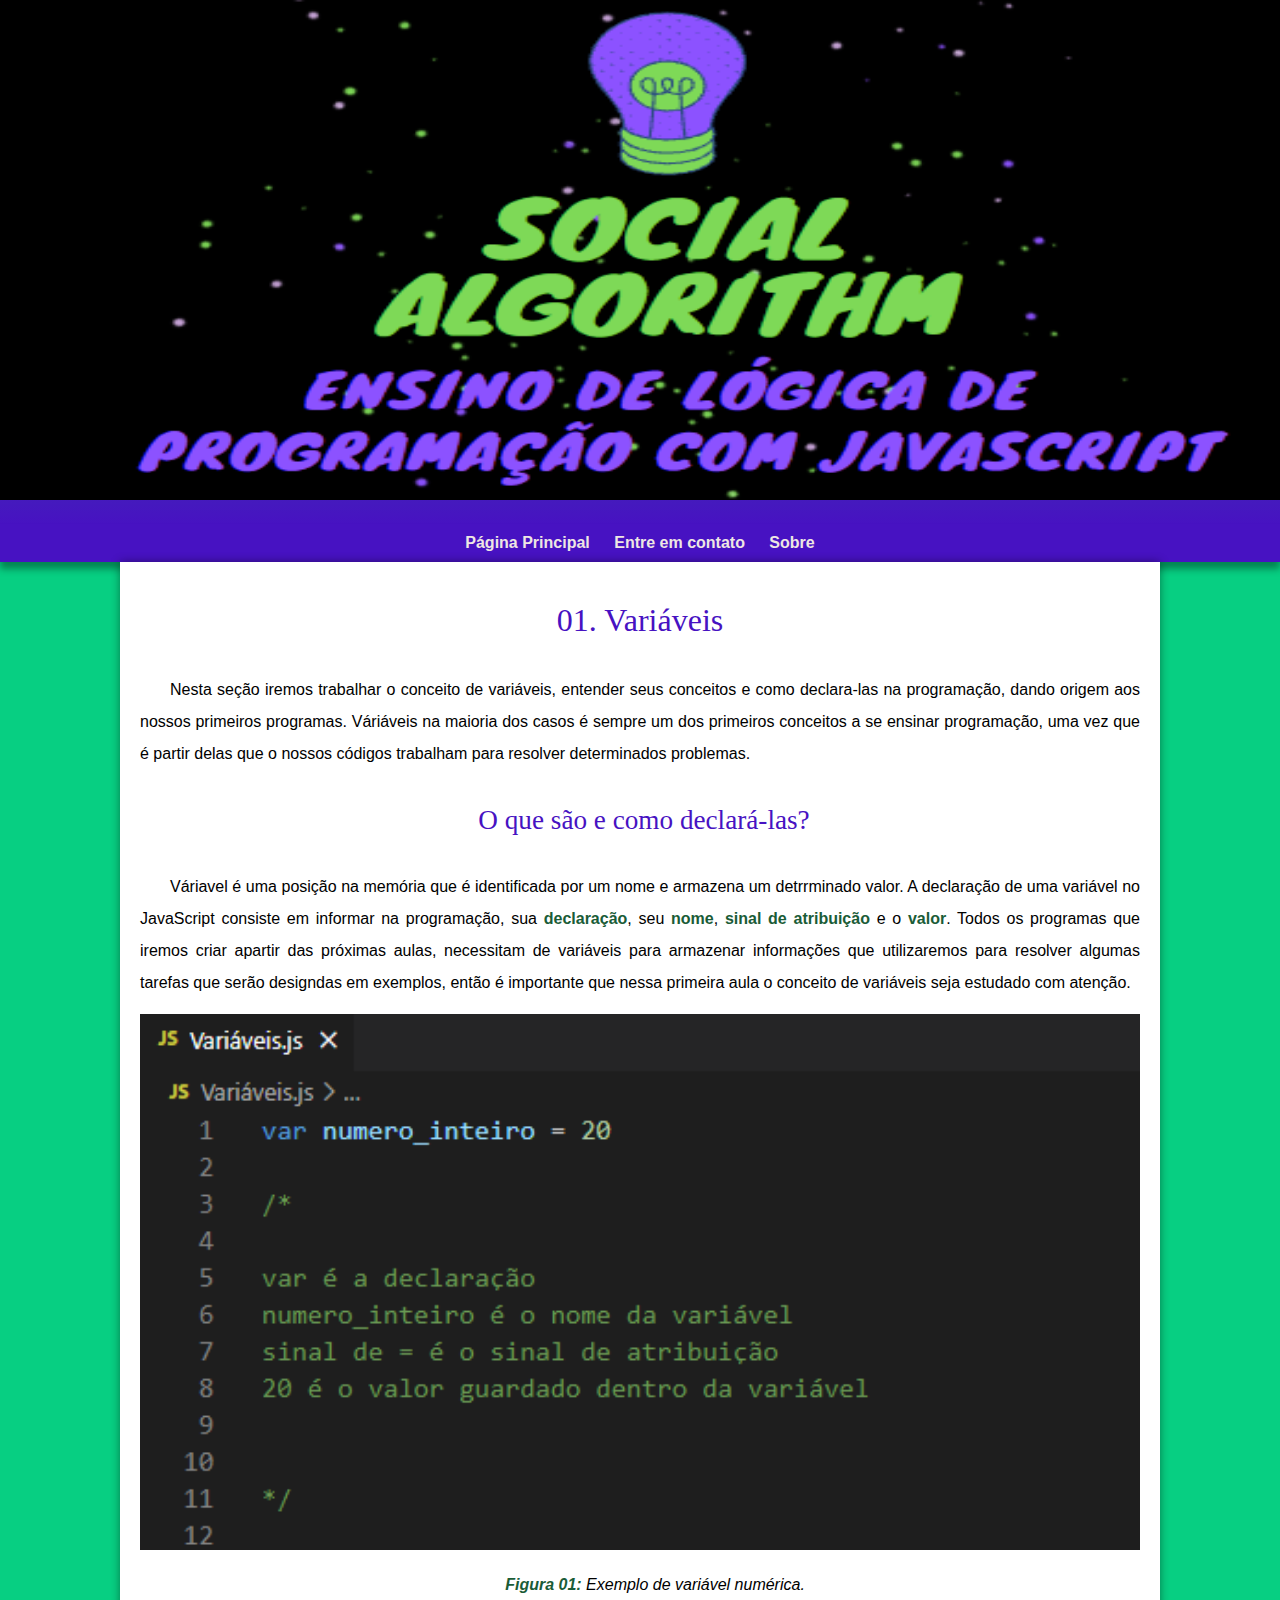
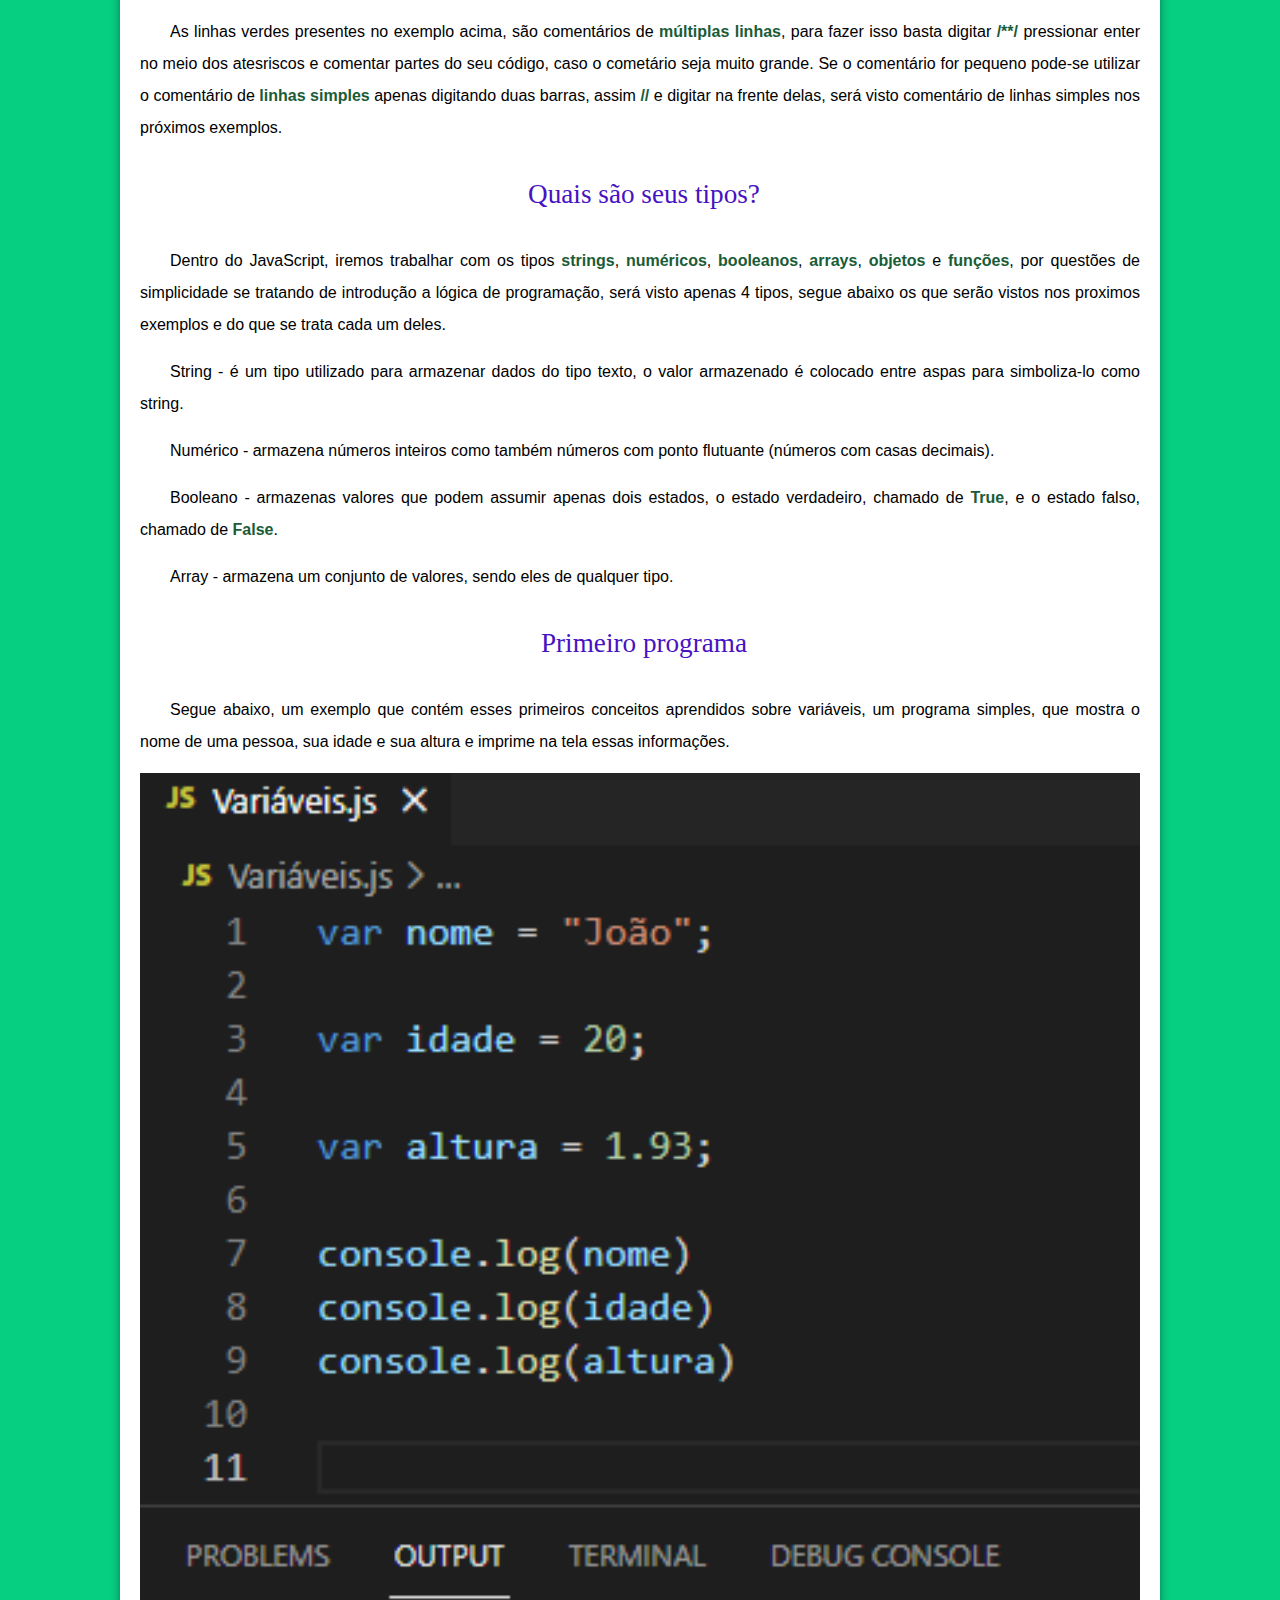
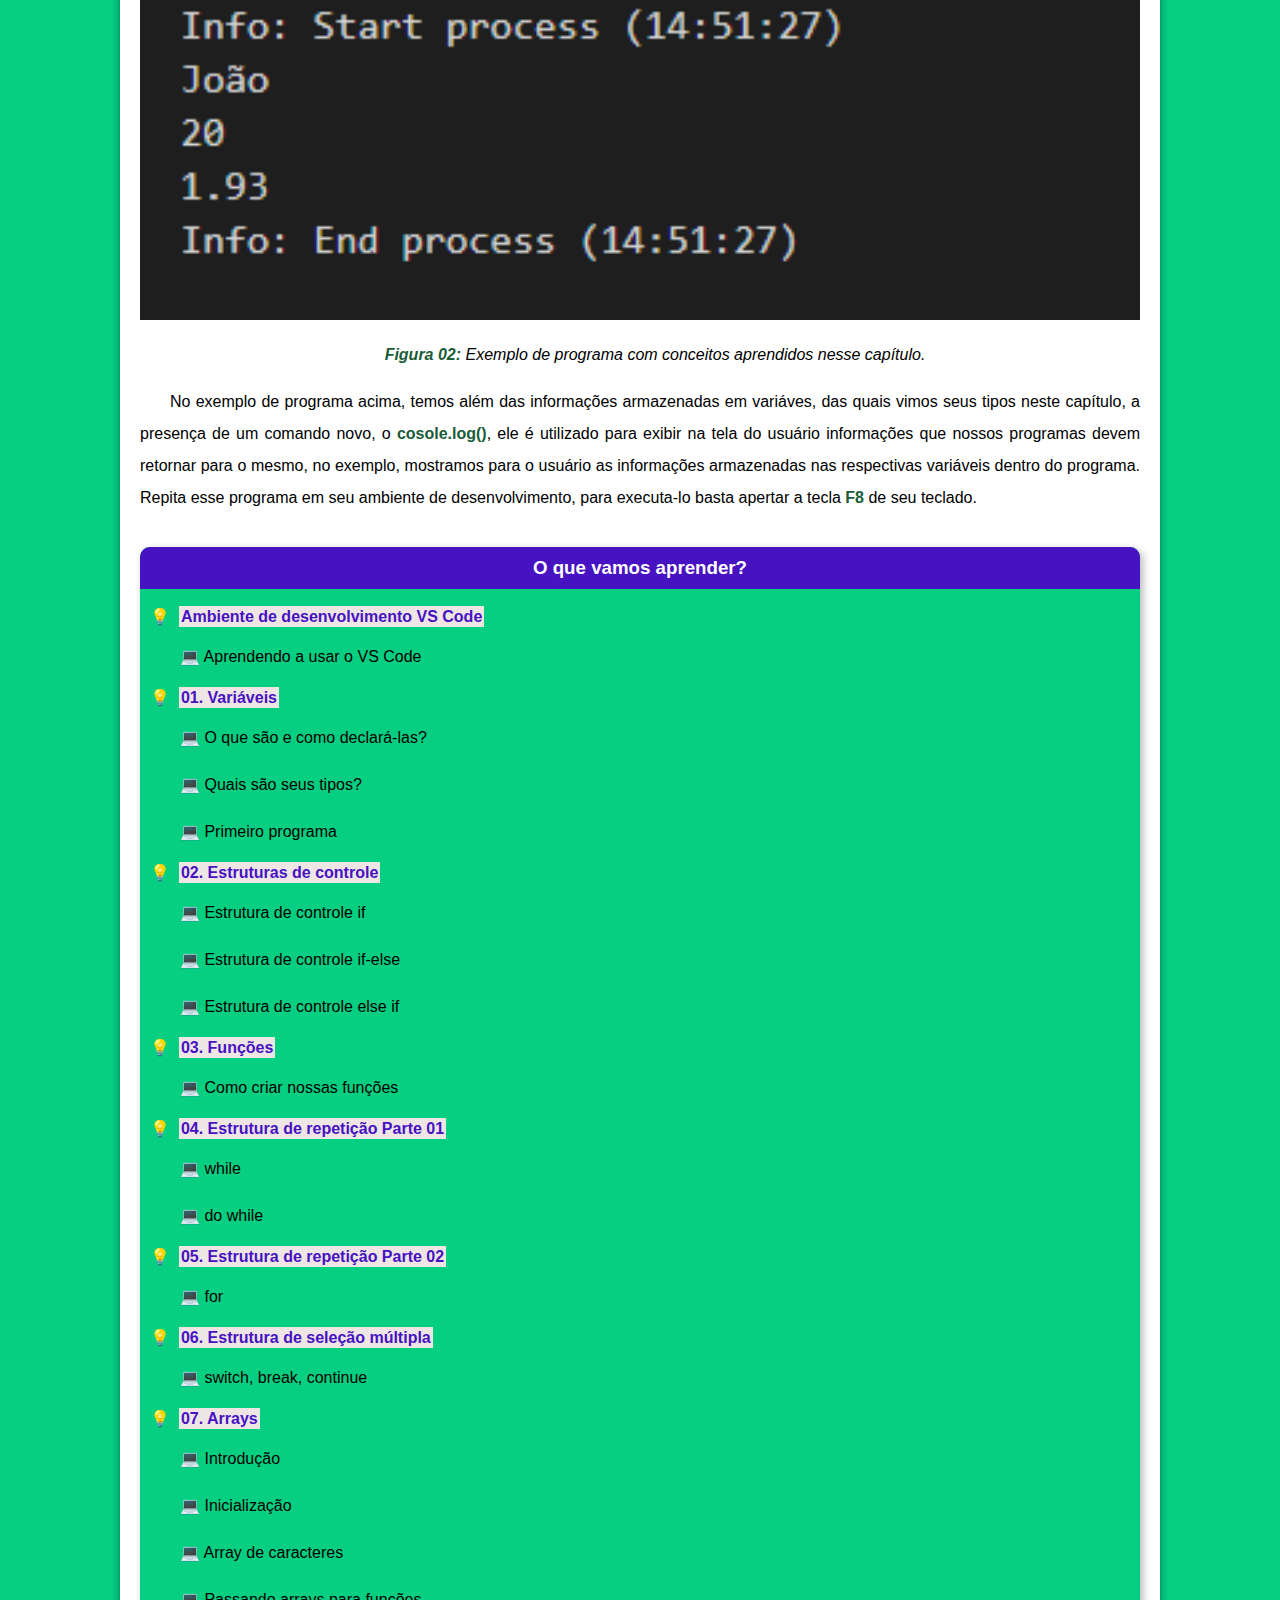
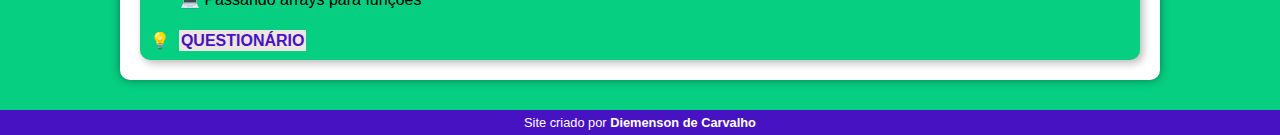
==== 01-variaveis.html @ f81a1410 "Initial commit" ====
<!DOCTYPE html>
<html lang="pt-br">
<head>
    <meta charset="UTF-8">
    <meta http-equiv="X-UA-Compatible" content="IE=edge">
    <meta name="viewport" content="width=device-width, initial-scale=1.0">
    <title>Social Algorithm: Ensino de lógica de programação com JavaScript</title>
    <link rel="shortcut icon" href="imagens/favicon.ico" type="image/x-icon">
    <link rel="stylesheet" href="estilo/style.css">
</head>
<body>
    <header>
        <picture>
            <source media="(max-width: 670px)" srcset="imagens/original-pq.png" width="483" height="300">
            <img src="imagens/original.png" alt="Logo do site" width="1349" height="500">
        </picture>
    </header>
    <nav>
        <a href="index.html">Página Principal</a>
        <a href="entre-em-contato.html">Entre em contato</a>
        <a href="sobre.html">Sobre</a>
    </nav>
    <main>
        <article>
            <h1>
                01. Variáveis
            </h1>

            <p>Nesta seção iremos trabalhar o conceito de variáveis, entender seus conceitos e como declara-las na programação, dando 
                origem aos nossos primeiros programas. Váriáveis na maioria dos casos é sempre um dos primeiros conceitos a se ensinar 
                programação, uma vez que é partir delas que o nossos códigos trabalham para resolver determinados problemas.
            </p>

            <h2>O que são e como declará-las?</h2>

            <p>Váriavel é uma posição na memória que é identificada por um nome e armazena um detrrminado valor.
            A declaração de uma variável no JavaScript consiste em informar na programação, sua <strong>declaração</strong>, seu <strong>nome</strong>, 
            <strong>sinal de atribuição</strong> e o <strong>valor</strong>.  Todos os programas que iremos criar apartir
            das próximas aulas, necessitam de variáveis para armazenar informações que utilizaremos para resolver algumas tarefas
            que serão designdas em exemplos, então é importante que nessa primeira aula o conceito de variáveis seja estudado 
            com atenção.
            </p>

            <picture>
                <source media="(max-width: 670px)" srcset="imagens/variaveis/var-pq.png"> 
                <img src="imagens/variaveis/var-gd.png" alt="Exemplo de Variável">
                <p><strong>Figura 01:</strong> Exemplo de variável numérica.</p>
            </picture>

            <p>As linhas verdes presentes no exemplo acima, são comentários de <strong>múltiplas linhas</strong>, para fazer
                isso basta digitar <strong>/**/</strong> pressionar enter no meio dos atesriscos e comentar
                partes do seu código, caso o cometário seja muito grande. Se o comentário for pequeno pode-se
                utilizar o comentário de <strong>linhas simples</strong> apenas digitando duas barras, assim <strong>//</strong>
                e digitar na frente delas, será visto comentário de linhas simples nos próximos exemplos.
            </p>

            <h2>Quais são seus tipos?</h2>

            <p>Dentro do JavaScript, iremos trabalhar com os tipos <strong>strings</strong>, <strong>numéricos</strong>, <strong>booleanos</strong>, <strong>arrays</strong>, <strong>objetos</strong> e <strong>funções</strong>,
                por questões de simplicidade se tratando de introdução a lógica de programação, será visto apenas 4 tipos, segue 
                abaixo os que serão vistos nos proximos exemplos e do que se trata cada um deles.</p>

            <p> String - é um tipo utilizado para armazenar dados do tipo texto, o valor armazenado é colocado entre aspas para 
                simboliza-lo como string.</p>

            <p>Numérico - armazena números inteiros como também números com ponto flutuante (números com casas decimais).</p>

            <p>Booleano - armazenas valores que podem assumir apenas dois estados, o estado verdadeiro, chamado de <strong>True</strong>, e
                o estado falso, chamado de <strong>False</strong>.
            </p>

            <p>Array - armazena um conjunto de valores, sendo eles de qualquer tipo.</p>

            <h2>Primeiro programa</h2>

            <p>
                Segue abaixo, um exemplo que contém esses primeiros conceitos aprendidos sobre variáveis, um programa simples, que mostra
                o nome de uma pessoa, sua idade e sua altura e imprime na tela essas informações.
            </p>

            <picture>
                <source media="(max-width: 670px)" srcset="imagens/variaveis/var2-pq.png"> 
                <img src="imagens/variaveis/var2-gd.png" alt="primeiro programa">
                <p><strong>Figura 02:</strong> Exemplo de programa com conceitos aprendidos nesse capítulo.</p>
            </picture>

            <p>No exemplo de programa acima, temos além das informações armazenadas em variáves, das quais vimos seus tipos
                neste capítulo, a presença de um comando novo, o <strong>cosole.log()</strong>, ele é utilizado para 
                exibir na tela do usuário informações que nossos programas devem retornar para o mesmo, no exemplo, mostramos para o usuário
                as informações armazenadas nas respectivas variáveis dentro do programa. Repita esse programa
                em seu ambiente de desenvolvimento, para executa-lo basta apertar a tecla <strong>F8</strong> de seu teclado.
            </p>

            <br>

            <aside>
                
                <h3 style="text-align: center;">O que vamos aprender?</h3>

                <br>

                <ul>
                    <li><a href="ambiente-de-desenvolvimento-vs-code.html">Ambiente de desenvolvimento VS Code</a></li>
                    <p> &#x1F4BB; Aprendendo a usar o VS Code</p>

                    <li><a href="01-variaveis.html">01. Variáveis</a></li>
                    <p> &#x1F4BB; O que são e como declará-las?</p>
                    <p> &#x1F4BB; Quais são seus tipos?</p>
                    <p>&#x1F4BB; Primeiro programa</p>

                    <li><a href="02-estruturas-de-controle.html">02. Estruturas de controle</a></li>
                    <p> &#x1F4BB; Estrutura de controle if</p>
                    <p>&#x1F4BB; Estrutura de controle if-else</p>
                    <p>&#x1F4BB; Estrutura de controle else if</p>

                    <li><a href="03-funcoes.html">03. Funções</a></li>
                    <p> &#x1F4BB; Como criar nossas funções</p>

                    <li><a href="04-estrutura-de-repeticao-parte-01.html">04. Estrutura de repetição Parte 01</a></li>
                    <p> &#x1F4BB; while</p>
                    <p> &#x1F4BB; do while</p>

                    <li><a href="05-estrutura-de-repeticao-parte-02.html">05. Estrutura de repetição Parte 02</a></li>
                    <p> &#x1F4BB; for</p>

                    <li><a href="06-estrutura-de-selecao-multipla.html">06. Estrutura de seleção múltipla</a></li>
                    <p> &#x1F4BB; switch, break, continue</p>

                    <li><a href="07-arrays.html">07. Arrays</a></li>
                    <p> &#x1F4BB; Introdução</p>
                    <p> &#x1F4BB; Inicialização</p>
                    <p> &#x1F4BB; Array de caracteres</p>
                    <p> &#x1F4BB; Passando arrays para funções</p>

                    <li><a href="questionario.html">QUESTIONÁRIO</a></li>
                    
                </ul>
            </aside>
            
        </article>
    </main>
    <footer>
        <p>Site criado por <a href="https://www.instagram.com/carvalhodiemerson/" target="_blank">Diemenson de Carvalho</a></p>
    </footer>
</body>
</html>
---- estilo/style.css ----
@charset "UTF-8";

:root {
    --cor0: #07cf82;
    --cor1: #eee6e4;
    --cor2: #3ddc84;
    --cor3: #12c055;
    --cor4: #1a5c37;
    --cor5:	#4712c2;

    --fonte-padrao: Arial, Verdana, Helvetica, sans-serif;
    --fonte-destaque: 'Georgia', cursive;
    --fonte-titulos: 'Verdana', cursive;
}

* {
    margin: 0px;
    padding: 0px;
}

body {
    background-color: var(--cor0);
    font-family: var(--fonte-padrao);
}

a.externo::after {
    content: '\00A0\1F517';
}

header {
    background-image: linear-gradient(to bottom, var(--cor3), var(--cor5));
    min-height: 100px;
    text-align: center;
    padding-bottom: 20px;
}


nav {
    background-color: var(--cor5);
    padding: 10px;
    box-shadow: 0px 7px 7px rgba(0, 0, 0, 0.363);
    text-align: center;

}

nav > a {
    color: var(--cor1);
    padding: 10px;
    border-radius: 5px;
    text-decoration: none;
    font-weight: bold;
    transition-duration: 0.5s;
}

nav > a:hover {
    background-color: var(--cor3);
    color: var(--cor5);
}

main {
    min-width: 300px;
    max-width: 1000px;
    margin: auto;
    margin-bottom: 30px;
    padding: 20px;
    background-color: white;
    box-shadow: 0px 0px 10px rgba(0, 0, 0, 0.418);
    border-bottom-left-radius: 10px;
    border-bottom-right-radius: 10px;
}

main h1 {
    color: var(--cor5);
    font-family: var(--fonte-titulos);
    font-weight: normal;
    font-size: 2em;
    text-align: center;
    padding-top: 20px;
    padding-bottom: 20px;
}

main h2 {
    font-family: var(--fonte-titulos);
    color: var(--cor5);
    font-size: 1.7em;
    font-weight: normal;
    text-indent: 8px;
    text-align: center;
    padding-top: 20px;
    padding-bottom: 20px;
}

main p {
    margin: 15px 0px;
    text-align: justify;
    text-indent: 30px;
    font-size: 1em;
    line-height: 2em;
}

main strong {
    color: var(--cor4);
    font-weight: bolder;
}

main a {
    text-decoration: none;
    font-weight: bold;
    color: var(--cor5);
    background-color: var(--cor1);
    padding: 2px 2px;
}

main a:hover {
    text-decoration: underline;
    color: var(--cor4);
}

main img {
    width: 100%;
}

main img.pequena {
    max-width: 350px;
    display: block;
    margin: auto;
}

picture > p {
    text-align: center;
    font-style: italic;
}

aside {
    background-color: var(--cor0);
    padding: 10px;
    border-radius: 10px;
    box-shadow: 3px 3px 8px rgba(0, 0, 0, 0.281);
}

aside > h3 {
    background-color: var(--cor5);
    color: white;
    padding: 10px;
    margin: -10px -10px 0px -10px;
    border-radius: 10px 10px 0px 0px;
}

aside > ul {
    list-style-type:'\1F4A1\00A0\00A0';
    list-style-position: inside;
    columns: 1;
}

footer {
    background-color: var(--cor5);
    color: white;
    text-align: center;
    font-size: 0.8em;
    padding: 5px;
}

footer a {
    color: white;
    font-weight: bolder;
    text-decoration: none;
}

footer a:hover {
    text-decoration: underline;
    color: var(--cor1);
}

.button {
    padding: 5px;
    font-size: 15px;
    cursor: pointer;
}
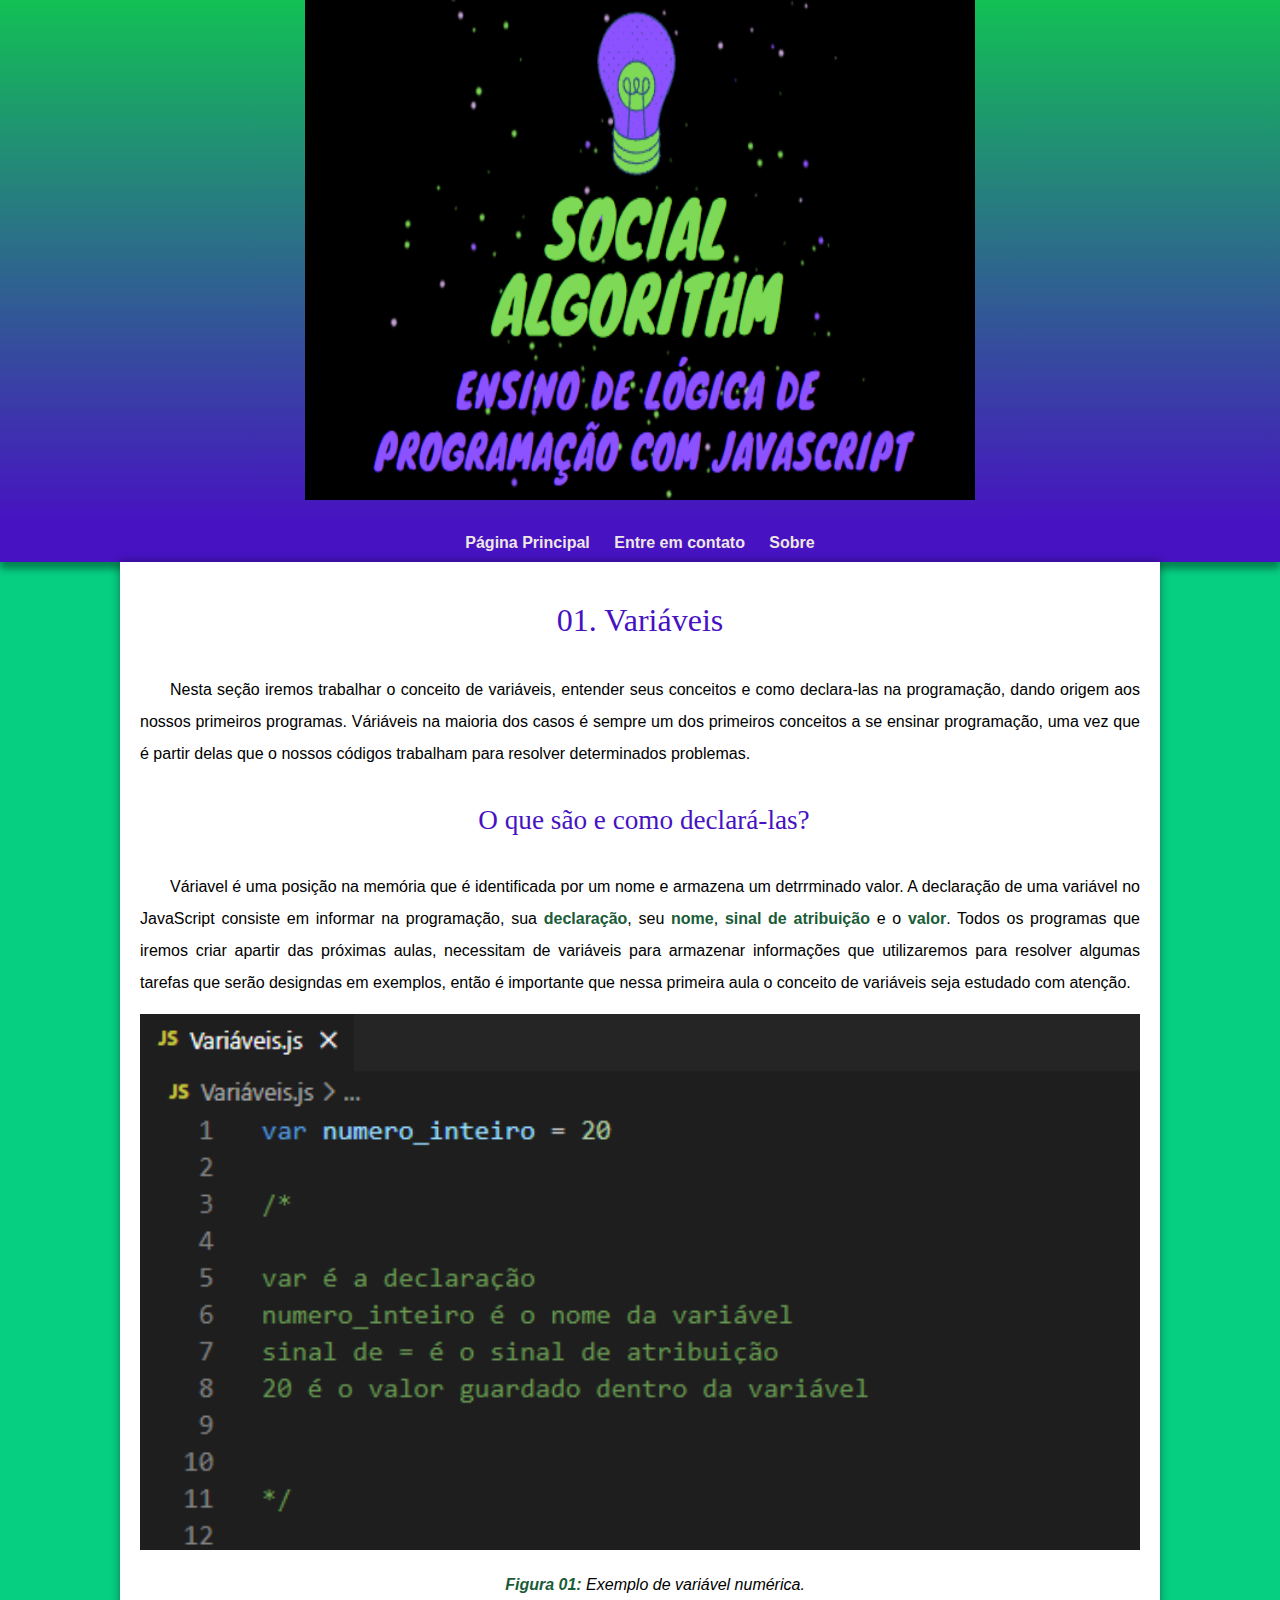
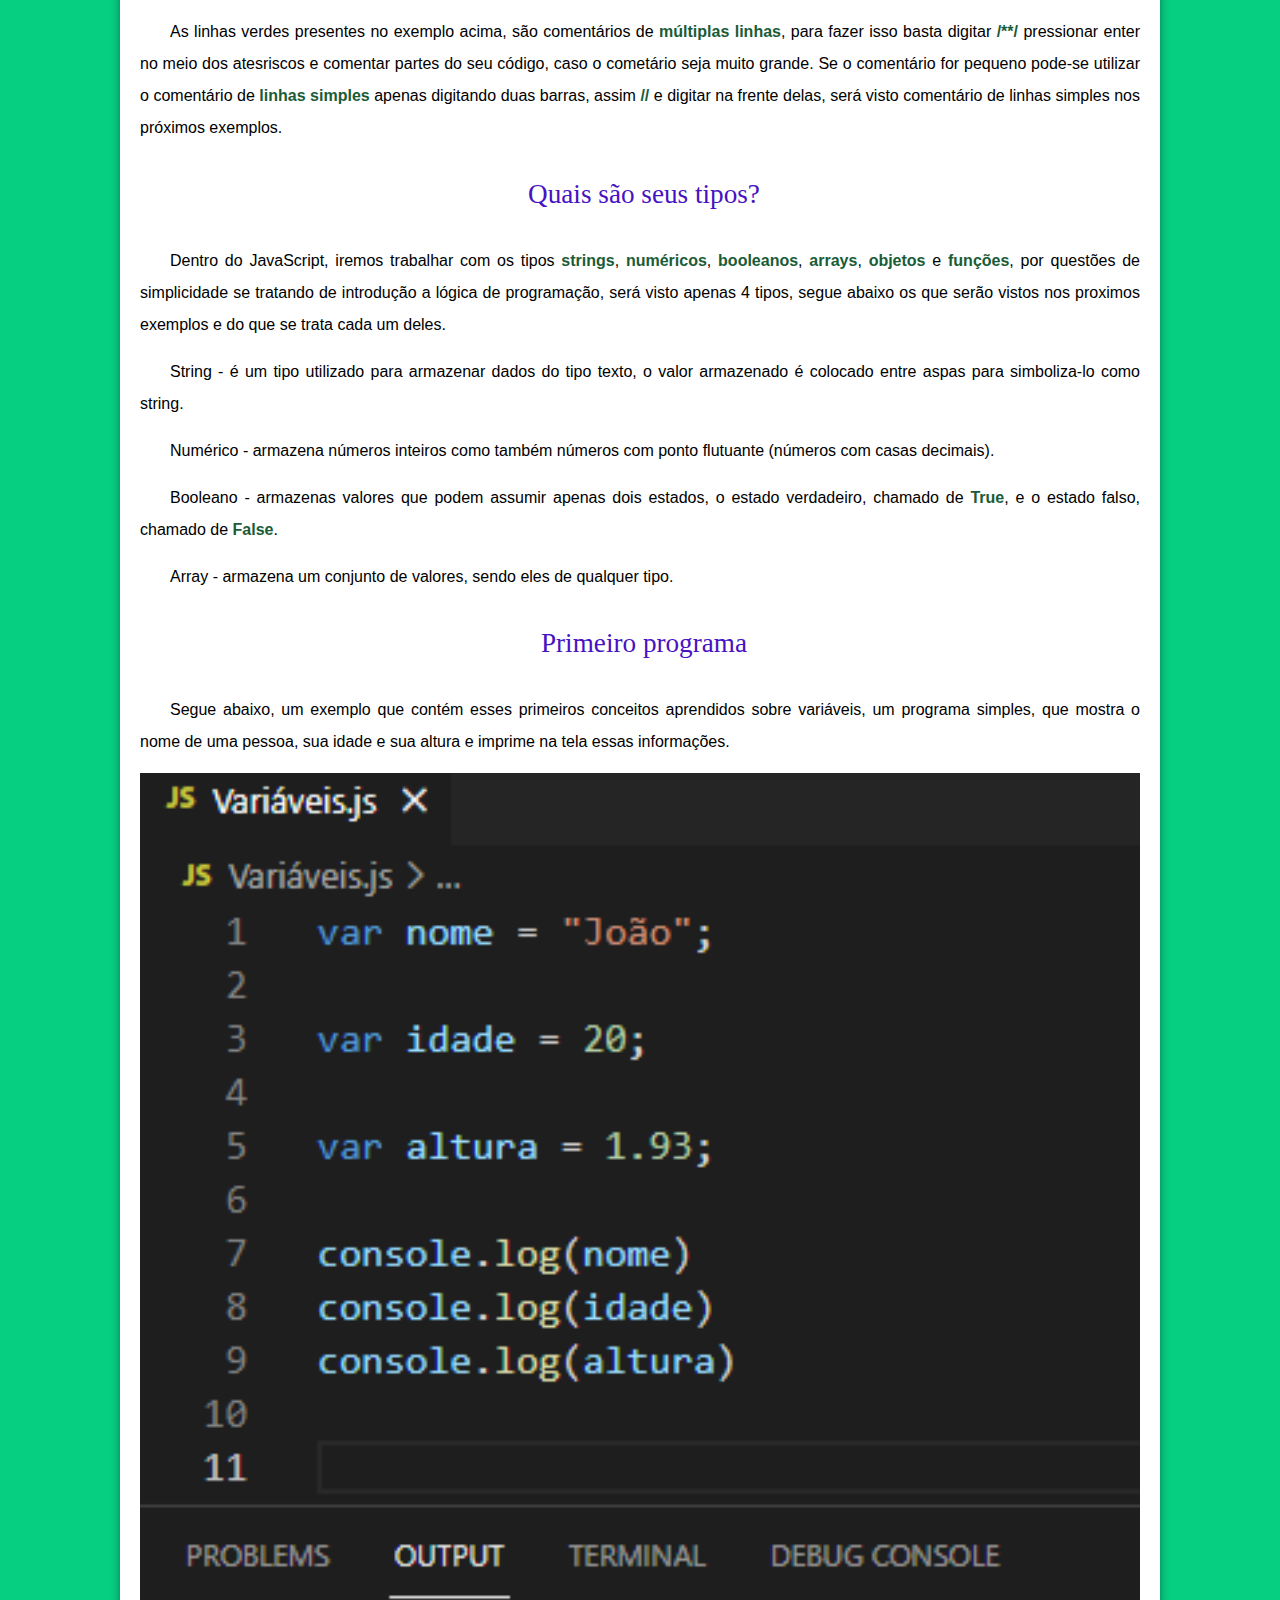
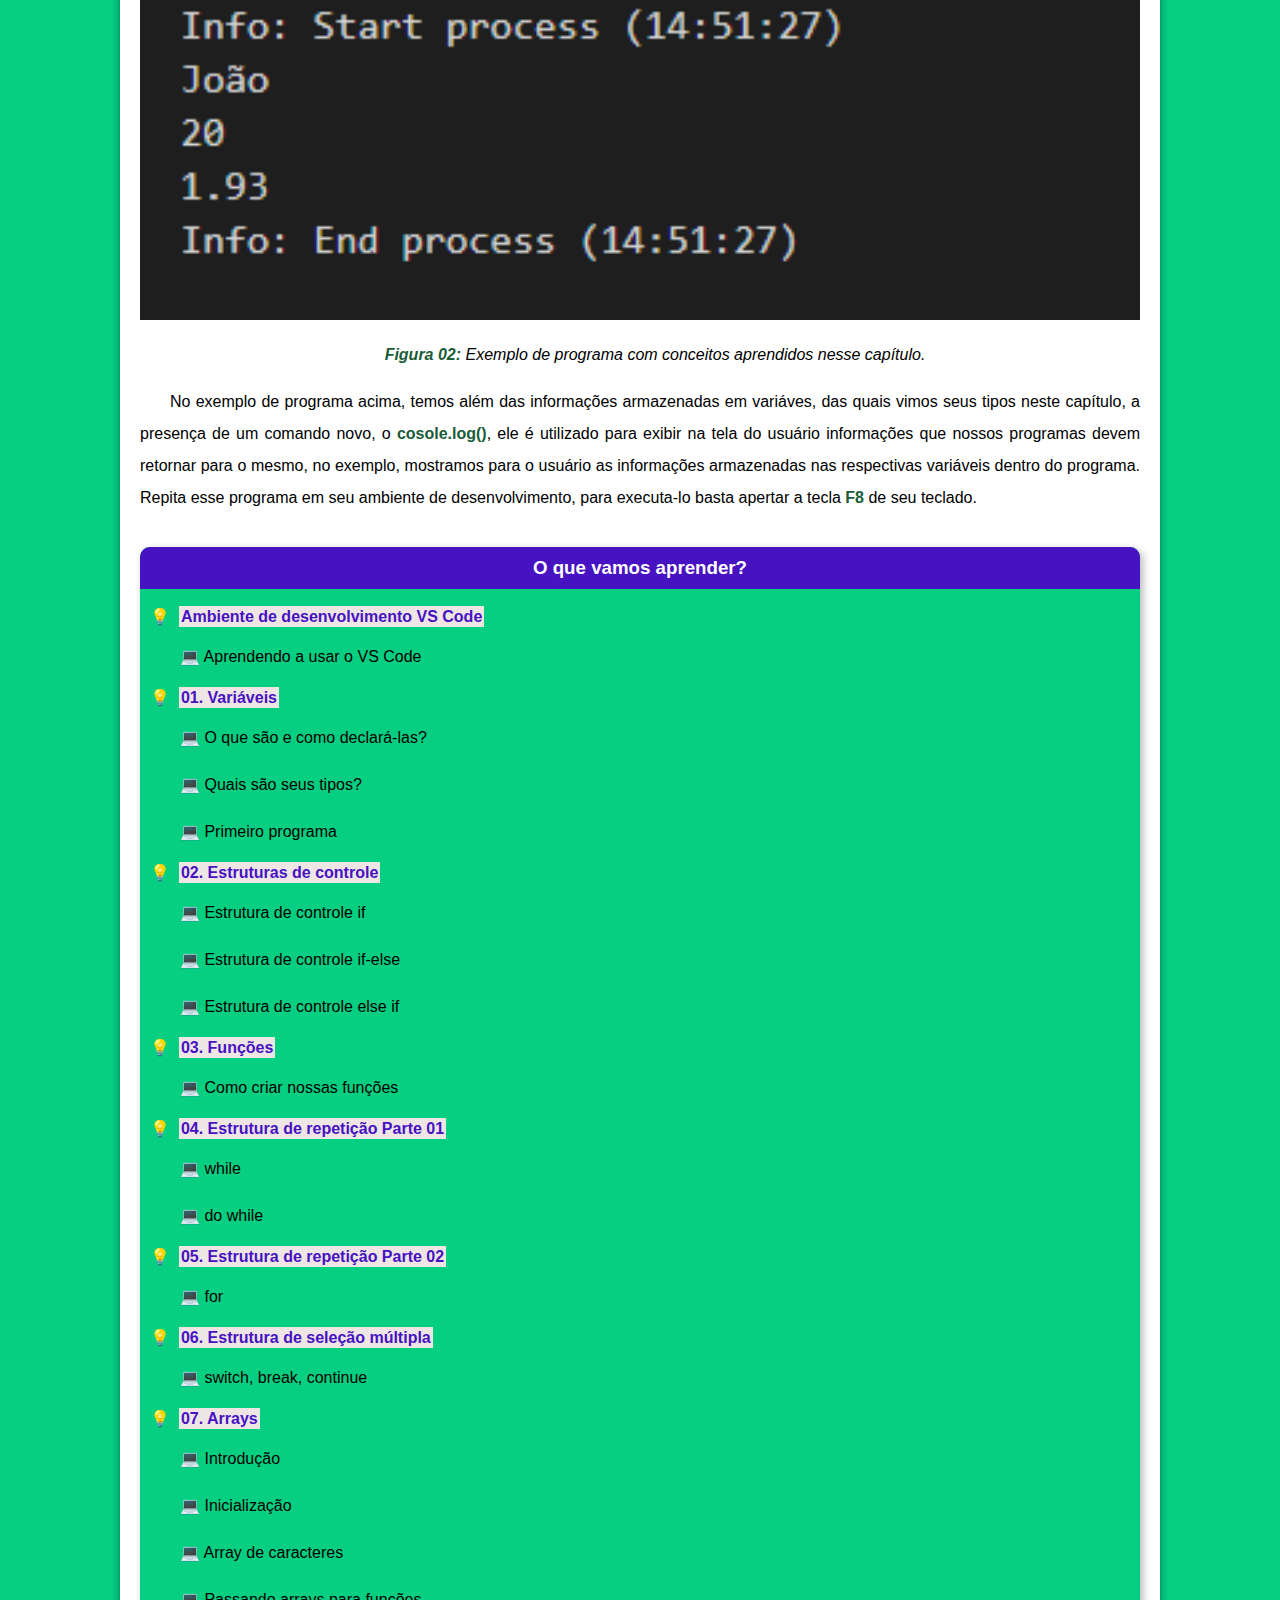
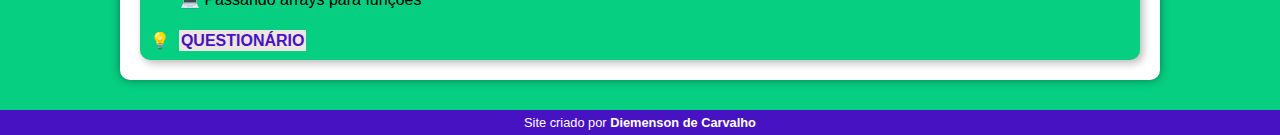
==== commit 36b0080d: "update all pages" ====
--- a/01-variaveis.html
+++ b/01-variaveis.html
@@ -11,8 +11,8 @@
 <body>
     <header>
         <picture>
-            <source media="(max-width: 670px)" srcset="imagens/original-pq.png" width="483" height="300">
-            <img src="imagens/original.png" alt="Logo do site" width="1349" height="500">
+            <source media="(max-width: 670px)" srcset="imagens/original-pq.png" width="350" height="300">
+            <img src="imagens/original.png" alt="Logo do site" width="670" height="500">
         </picture>
     </header>
     <nav>
